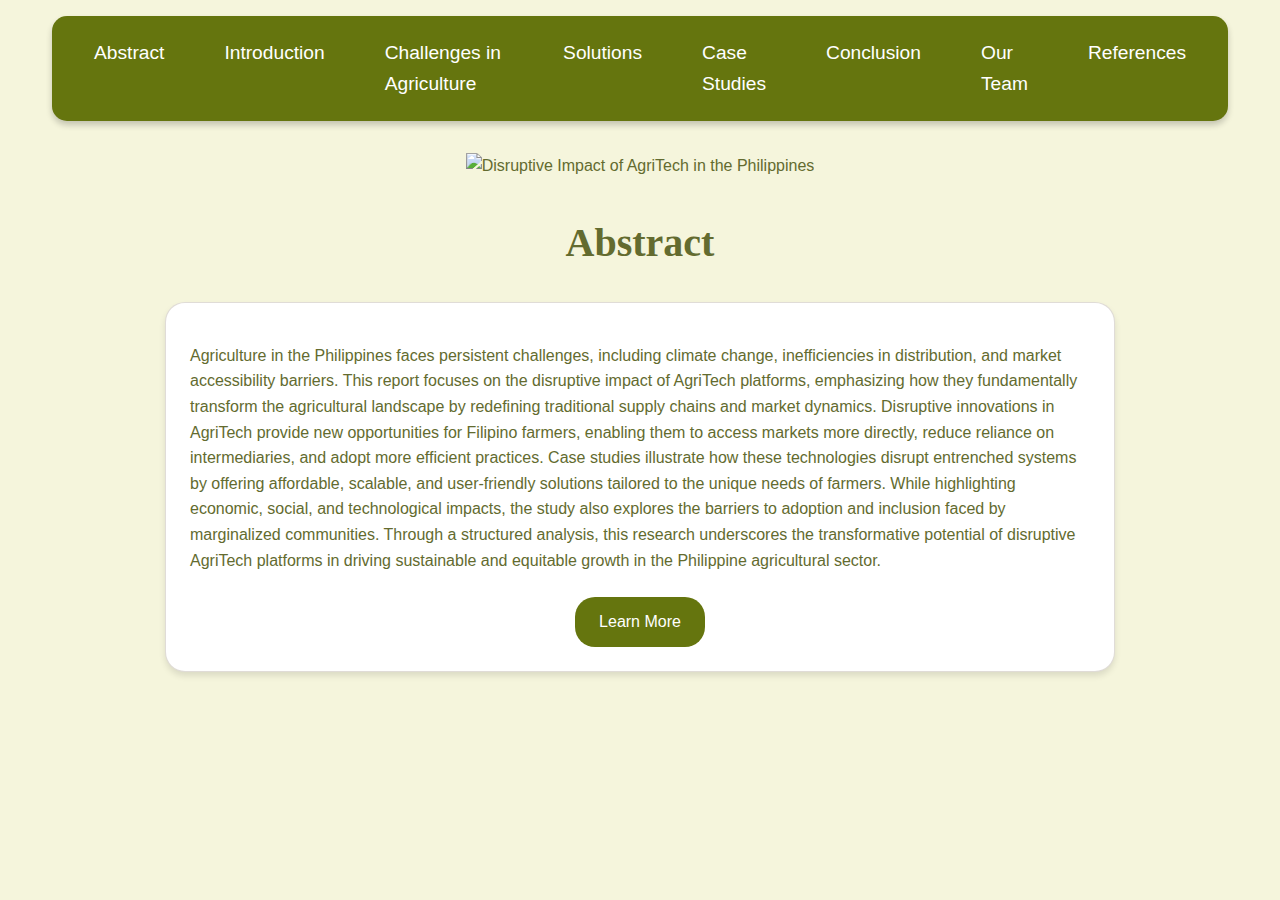
==== index.html @ 2ac2e77b "Update index.html" ====
<!DOCTYPE html>
<html lang="en">
<head>
    <meta charset="UTF-8">
    <meta name="viewport" content="width=device-width, initial-scale=1.0">
    <title>Disruptive Impact of Agritech in The Philippines</title>
    <link rel="stylesheet" href="css/styles.css">
</head>
<body>
    <nav>
        <a href="index.html">Abstract</a>
        <a href="about.html">Introduction</a>
        <a href="challenges.html">Challenges in Agriculture</a>
        <a href="solutions.html">Solutions</a>
        <a href="case-studies.html">Case Studies</a>
        <a href="conclusion.html">Conclusion</a>
        <a href="team.html">Our Team</a>
        <a href="references.html">References</a>
    </nav>
    <div class="hero-image">
        <img src="./images/Disruptive Impact of AgriTech In The Philippines 2.png" alt="Disruptive Impact of AgriTech in the Philippines">
    </div>
    <h1>Abstract</h1>
    <section>
        <p>
            Agriculture in the Philippines faces persistent challenges, including climate change, inefficiencies in distribution, and market accessibility barriers. This report focuses on the disruptive impact of AgriTech platforms, emphasizing how they fundamentally transform the agricultural landscape by redefining traditional supply chains and market dynamics. Disruptive innovations in AgriTech provide new opportunities for Filipino farmers, enabling them to access markets more directly, reduce reliance on intermediaries, and adopt more efficient practices. Case studies illustrate how these technologies disrupt entrenched systems by offering affordable, scalable, and user-friendly solutions tailored to the unique needs of farmers. While highlighting economic, social, and technological impacts, the study also explores the barriers to adoption and inclusion faced by marginalized communities. Through a structured analysis, this research underscores the transformative potential of disruptive AgriTech platforms in driving sustainable and equitable growth in the Philippine agricultural sector.
        </p>
        <div class="button-container">
            <a href="about.html" class="button">Learn More</a>
        </div>
    </section>
</body>
</html>
---- css/styles.css ----
/* Font Faces */
@font-face {
    font-family: 'True Sage';
    src: url('fonts/TrueSage-Regular.ttf') format('truetype');
}

@font-face {
    font-family: 'Caviar Dreams';
    src: url('fonts/CaviarDreams-Regular.ttf') format('truetype');
}

@font-face {
    font-family: 'Lorin';
    src: url('fonts/Lorin-Regular.otf') format('opentype');
}

/* Global Styles */
body {
    font-family: 'Lorin', Arial, sans-serif;
    background-color: #f5f5dc; /* Beige background */
    color: #636b2f; /* Dark olive text */
    margin: 0;
    padding: 0;
    line-height: 1.6;
}

h1 {
    text-align: center;
    font-family: 'True Sage', serif;
    color: #636b2f; /* Dark olive text */
    font-size: 2.5em;
    margin-top: 1.5rem;
}

h2 {
    text-align: center;
    font-family: 'True Sage', serif;
    color: #636b2f;
    margin-bottom: 1.5rem;
    font-size: 2em;
}

h3 {
    text-align: center;
    font-family: 'True Sage', serif;
    font-size: 1.5em;
}

/Justify/
p {
    text-align: justify; 
    line-height: 1.6;     
}

/* Navigation Bar */
nav {
    display: flex;
    justify-content: center;
    background-color: #65750e; /* olive green */
    padding: 0.75rem;
    border-radius: 15px;
    margin: 1rem auto;
    width: 90%;
    box-shadow: 0 4px 6px rgba(0, 0, 0, 0.2);
}

nav a {
    font-family: 'Caviar Dreams', Arial, sans-serif;
    color: white;
    text-decoration: none;
    margin: 0 15px;
    font-size: 1.2em;
    transition: color 0.3s ease, background-color 0.3s ease;
    padding: 10px 15px;
    border-radius: 12px;
}

nav a:hover {
    background-color: rgba(255, 255, 255, 0.2);
    color: #f5f5dc;
}

/* Section Styling */
section {
    background-color: white;
    border: 1px solid rgba(193, 185, 175, 0.5);
    border-radius: 20px;
    padding: 1.5rem;
    margin: 1rem auto;
    max-width: 900px;
    box-shadow: 0 4px 6px rgba(0, 0, 0, 0.1);
}

.button-container {
    text-align: center;
    margin-top: 1.5rem;
}

.button {
    font-family: 'Caviar Dreams', Arial, sans-serif;
    background-color: #65750e;
    color: white;
    border: none;
    padding: 0.75rem 1.5rem;
    border-radius: 20px;
    font-size: 1em;
    text-decoration: none;
    cursor: pointer;
    display: inline-block;
    transition: background-color 0.3s ease, transform 0.2s ease;
}

.button:hover {
    background-color: #464f14;
    transform: scale(1.05);
}

.hero-image {
    text-align: center;
    margin: 2rem 0; 
}

.hero-image img {
    max-width: 70%; 
    max-height: 70vh; 
    height: auto;   
    display: inline-block; 
}

 /* Regular Cards - Challenges Section) */ 
/* Updated Challenges Cards with 2x2 Layout */
.challenge-cards-container {
    display: grid;
    grid-template-columns: repeat(2, 1fr); /* Exactly 2 cards per row */
    gap: 1.5rem; /* Spacing between cards */
    margin: 1.5rem auto;
    padding: 1rem;
    box-sizing: border-box;
    max-width: 900px; /* Centralized layout */
}

.challenge-card {
    background-color: #636b2f; /* Olive green */
    color: #f5f5dc; /* Beige text */
    border-radius: 10px;
    padding: 1rem;
    text-align: center;
    box-shadow: 0 4px 6px rgba(0, 0, 0, 0.2);
    transition: transform 0.3s ease, box-shadow 0.3s ease, background-color 0.3s ease;
}

.challenge-card:hover {
    background-color: #6b8e23; /* Lighter olive on hover */
    transform: translateY(-5px);
    box-shadow: 0 6px 10px rgba(0, 0, 0, 0.3);
}

.challenge-card img {
    width: 200px;
    height: 200px;
    margin-bottom: 0.1rem;
}

.challenge-card h3 {
    font-family: 'True Sage', serif;
    font-size: 1.5rem;
    margin-bottom: 0.5rem;
}

.challenge-card p {
    font-family: 'Lorin', Arial, sans-serif;
    font-size: 1rem;
    line-height: 1.6;
}


/* Regular Cards - PIDS Findings) */
.cards-container, .precision-cards-container {
    display: grid;
    grid-template-columns: repeat(auto-fit, minmax(250px, 1fr)); /* Flexible layout */
    gap: 1.5rem;
    margin: 1.5rem auto;
    padding: 1rem;
    box-sizing: border-box;
}

.card, .precision-card {
    background-color: #636b2f; /* Olive green */
    color: #f5f5dc; /* Beige text */
    border-radius: 10px;
    padding: 1rem;
    text-align: center;
    box-shadow: 0 4px 6px rgba(0, 0, 0, 0.2);
    transition: transform 0.3s ease, box-shadow 0.3s ease, background-color 0.3s ease;
}

.card:hover, .precision-card:hover {
    background-color: #6b8e23; /* Lighter olive */
    transform: translateY(-5px);
    box-shadow: 0 6px 10px rgba(0, 0, 0, 0.3);
}

.card img, .precision-card img {
    width: 150px;
    height: 150px;
    margin-bottom: 0.1rem;
}

/* Regular Dropdown */
.dropdown-container {
    display: flex;
    flex-direction: column;
    gap: 1.5rem;
    margin: 1.5rem auto;
    max-width: 800px;
    padding: 1rem;
    box-sizing: border-box;
}

.dropdown-header {
    display: flex;
    justify-content: space-between;
    align-items: center;
    padding: 1rem;
    background-color: #f5f5dc; /* Beige */
    border: 1px solid rgba(193, 185, 175, 0.5);
    border-radius: 10px;
    font-family: 'Lorin', Arial, sans-serif;
    font-weight: bold;
    color: #636b2f;
    cursor: pointer;
    transition: background-color 0.3s ease, box-shadow 0.3s ease;
}

.dropdown-header:hover {
    background-color: rgba(193, 185, 175, 0.2);
    box-shadow: 0 6px 10px rgba(0, 0, 0, 0.3);
}

.dropdown-header span.arrow {
    font-size: 1.2rem;
    color: #636b2f;
}

.dropdown-content {
    display: none;
    padding: 1rem;
    margin-top: 0.5rem;
    background-color: white;
    border-top: 1px solid rgba(193, 185, 175, 0.3);
}

.dropdown-header.active + .dropdown-content {
    display: block;
}

/* Dropdown-Cards */
.case-study-dropdown, .startup-dropdown {
    background-color: #636b2f; /* Olive green */
    color: #f5f5dc; /* Beige text */
    padding: 1.5rem;
    border-radius: 10px;
    margin-bottom: 1.5rem;
    cursor: pointer;
    box-shadow: 0 4px 6px rgba(0, 0, 0, 0.2);
    transition: transform 0.3s ease, background-color 0.3s ease;
}

.case-study-dropdown:hover, .startup-dropdown:hover {
    background-color: #6b8e23;
    transform: translateY(-5px);
}

.case-study-header, .startup-dropdown .dropdown-header {
    display: flex;
    justify-content: space-between;
    align-items: center;
    font-family: 'Lorin', Arial, sans-serif;
    font-weight: bold;
    padding: 1rem;
    background-color: #f5f5dc; /* Beige */
    color: #636b2f; /* Olive */
    border: 1px solid rgba(193, 185, 175, 0.5);
    border-radius: 10px;
    cursor: pointer;
}

.case-study-content, .startup-content {
    display: none;
    padding: 1rem;
    margin-top: 1rem;
    background-color: white;
    color: #636b2f; /* Olive */
    border: 1px solid rgba(193, 185, 175, 0.5);
    border-radius: 10px;
    box-shadow: 0 4px 6px rgba(0, 0, 0, 0.1);
}

.case-study-dropdown.active .case-study-content,
.startup-dropdown.active .startup-content {
    display: block;
}

/* Team Section Styling */
.team-container {
    display: grid;
    grid-template-columns: repeat(auto-fit, minmax(250px, 1fr)); /* Adjust to 3 per row */
    gap: 2rem;
    margin: 2rem auto;
    max-width: 1200px;
    padding: 1rem;
}

.team-card {
    position: relative;
    background-color: #636b2f; /* Dark olive green */
    border-radius: 20px;
    text-align: center;
    padding: 2rem 1rem;
    box-shadow: 0 4px 6px rgba(0, 0, 0, 0.2);
    transition: transform 0.3s ease, background-color 0.3s ease;
    overflow: hidden;
}

.team-card:hover {
    background-color: #65750e;
    transform: translateY(-5px);
    box-shadow: 0 6px 10px rgba(0, 0, 0, 0.3);
}

.team-image {
    position: absolute;
    top: -40px;
    left: 50%;
    transform: translateX(-50%);
    width: 80px; 
    height: 80px;
    background-color: white; 
    border-radius: 50%; 
    overflow: hidden;
    border: 4px solid #4a5a28; 
    box-shadow: 0 4px 6px rgba(0, 0, 0, 0.2);
}

.team-image img {
    width: 100%;
    height: 100%;
    object-fit: cover; 
}

.team-details {
    margin-top: 50px; 
    color: #f5f5dc; /* Beige text */
    font-family: 'Caviar Dreams', Arial, sans-serif;
}

.team-details h3 {
    font-size: 1.2rem;
    margin-bottom: 0.5rem;
}

.team-details p {
    font-size: 1rem;
    margin: 0;
    font-weight: 300;
}


/* Footer */
footer {
    background-color: #636b2f;
    color: white;
    text-align: center;
    padding: 1rem;
    border-radius: 10px;
    margin: 1rem auto;
    width: 90%;
    font-family: 'Caviar Dreams', Arial, sans-serif;
    font-size: 0.9em;
}

/* Banner Container */
.banner {
    width: 100%;
    height: 100%;
    background-image: url('../images/banner-introduction.jpg'); 
    background-size: cover;
    background-position: center;
    background-repeat: no-repeat;
    position: relative;
    display: flex;
    justify-content: center;
    align-items: center;
    overflow: hidden; 
}

.content {
    position: relative;
    z-index: 2; 
    text-align: center;
    color: #fff;
}

.content h1 {
    font-size: 70px;
    font-weight: bold;
    line-height: 1.2;
    margin: 0;
    padding: 0 20px;
}

.glow {
    position: absolute;
    width: 40px;
    height: 40px;
    border-radius: 50%;
    background: radial-gradient(circle, rgba(173, 255, 47, 0.8), rgba(173, 255, 47, 0.1));
    pointer-events: none; 
    z-index: 3;
    transform: translate(-50%, -50%);
    transition: transform 0.05s ease, background 0.2s ease-in-out;
    will-change: transform;
}


.imgmain {
    display: block;
    margin: 0 auto;
    max-width: 100%; 
    max-height: 200px; 
    object-fit: contain;
}
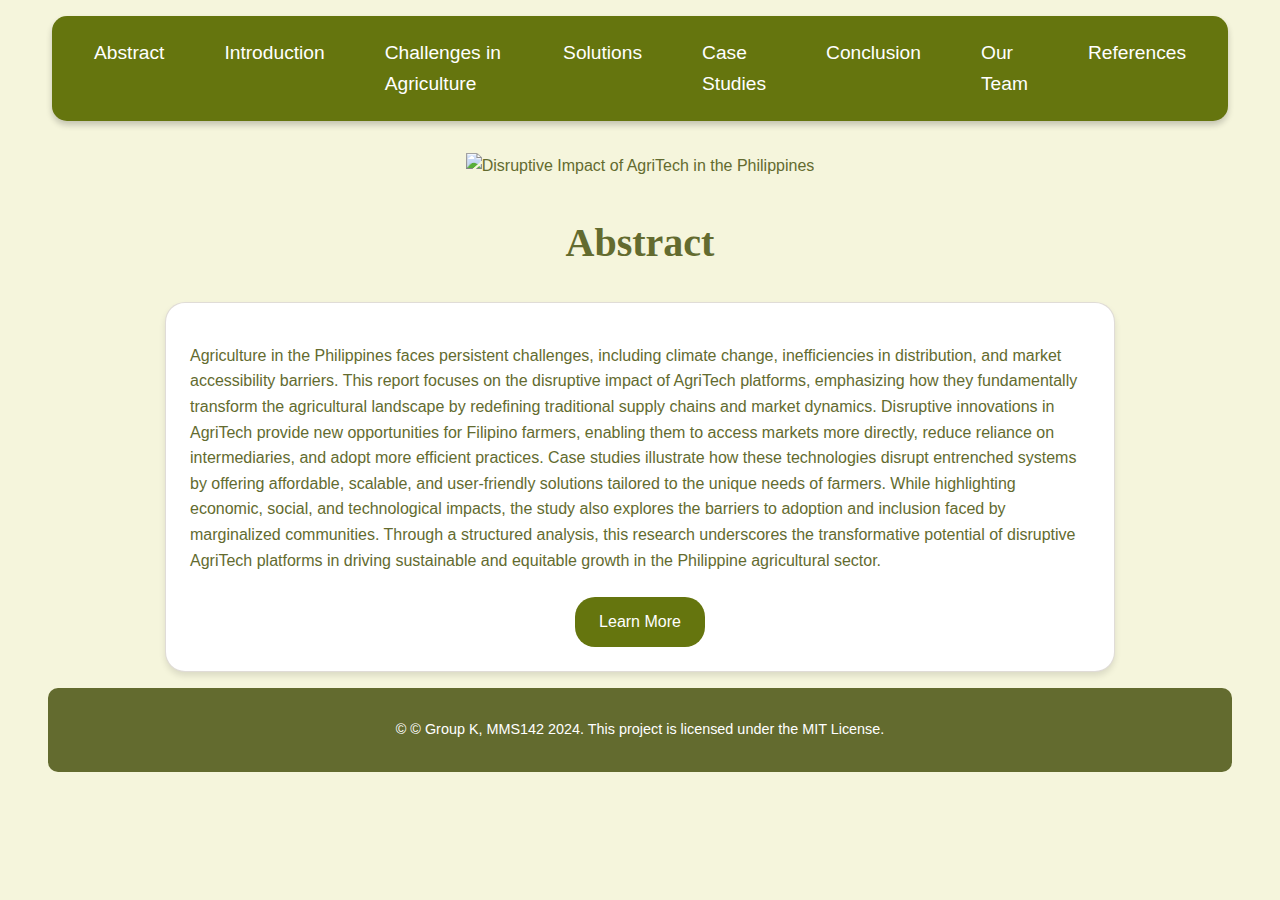
==== commit 58528103: "Merge pull request #56 from MMS-142-Group-K-2024/navbar/added-references-2" ====
--- a/index.html
+++ b/index.html
@@ -29,6 +29,9 @@
             <a href="about.html" class="button">Learn More</a>
         </div>
     </section>
+    <footer>
+        <p>&copy; © Group K, MMS142 2024. This project is licensed under the MIT License.</p>
+    </footer>
 </body>
 </html>
 
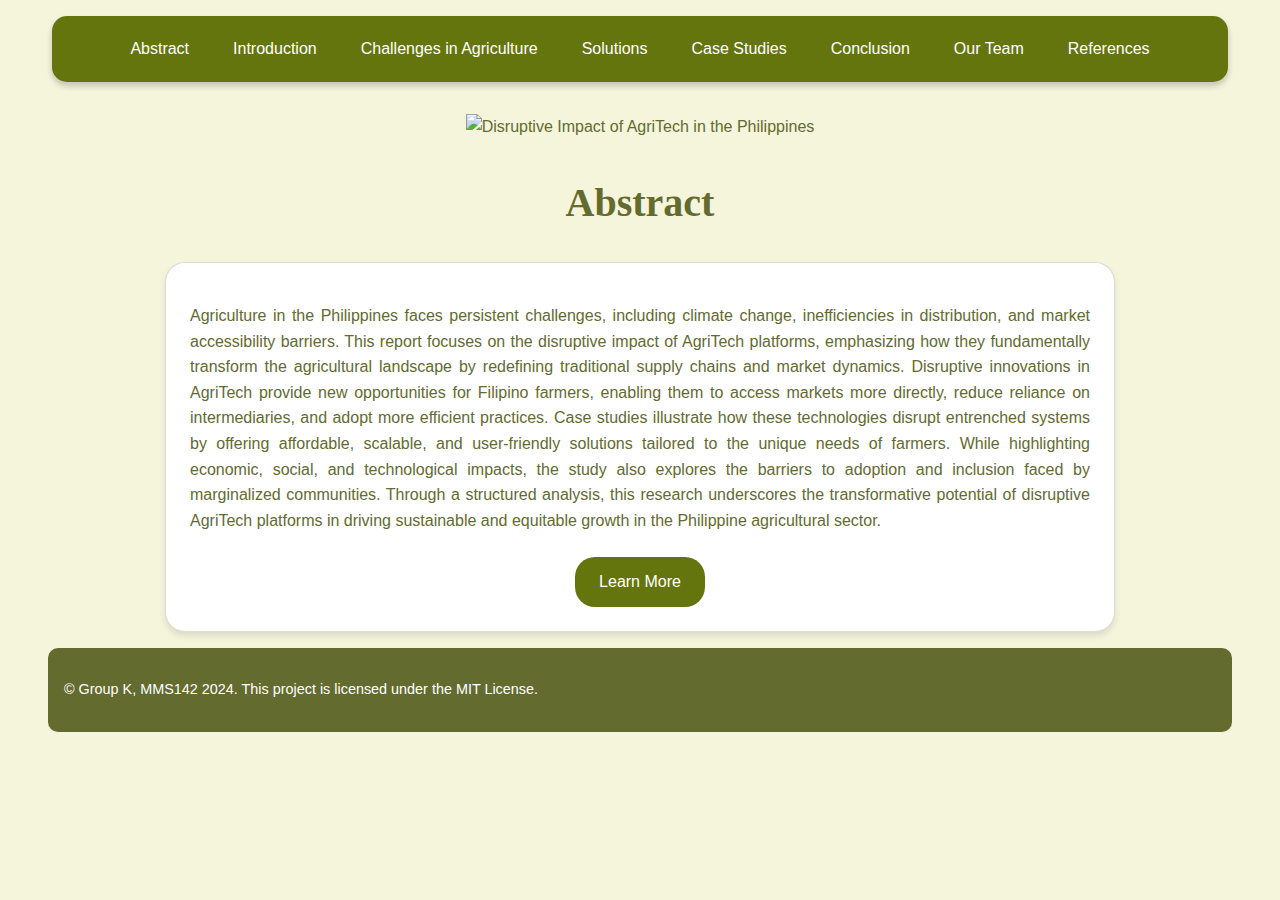
==== commit 411a1cd1: "Update index.html" ====
--- a/index.html
+++ b/index.html
@@ -30,7 +30,7 @@
         </div>
     </section>
     <footer>
-        <p>&copy; © Group K, MMS142 2024. This project is licensed under the MIT License.</p>
+        <p>&copy; Group K, MMS142 2024. This project is licensed under the MIT License.</p>
     </footer>
 </body>
 </html>
--- a/css/styles.css
+++ b/css/styles.css
@@ -46,7 +46,6 @@
     font-size: 1.5em;
 }
 
-/Justify/
 p {
     text-align: justify; 
     line-height: 1.6;     
@@ -55,29 +54,44 @@
 /* Navigation Bar */
 nav {
     display: flex;
+    flex-wrap: wrap;
     justify-content: center;
-    background-color: #65750e; /* olive green */
+    background-color: #65750e; /* Olive green */
     padding: 0.75rem;
     border-radius: 15px;
     margin: 1rem auto;
     width: 90%;
-    box-shadow: 0 4px 6px rgba(0, 0, 0, 0.2);
+    max-width: 1200px; 
+    box-shadow: 0 4px 6px rgba(0, 0, 0, 0.2);
+    overflow-x: auto;
 }
 
 nav a {
     font-family: 'Caviar Dreams', Arial, sans-serif;
     color: white;
     text-decoration: none;
-    margin: 0 15px;
-    font-size: 1.2em;
+    margin: 0 10px;
+    font-size: 1em;
     transition: color 0.3s ease, background-color 0.3s ease;
-    padding: 10px 15px;
+    padding: 8px 12px; 
     border-radius: 12px;
+    white-space: nowrap; 
 }
 
 nav a:hover {
     background-color: rgba(255, 255, 255, 0.2);
     color: #f5f5dc;
+}
+
+@media (max-width: 600px) {
+    nav {
+        flex-wrap: wrap;
+    }
+
+    nav a {
+        margin: 5px; 
+        font-size: 0.9em;
+    }
 }
 
 /* Section Styling */
@@ -156,9 +170,8 @@
 }
 
 .challenge-card img {
-    width: 200px;
-    height: 200px;
-    margin-bottom: 0.1rem;
+    width: 250px;
+    height: 250px;
 }
 
 .challenge-card h3 {
@@ -373,7 +386,7 @@
     text-align: center;
     padding: 1rem;
     border-radius: 10px;
-    margin: 1rem auto;
+    margin: 1rem auto 0 auto;
     width: 90%;
     font-family: 'Caviar Dreams', Arial, sans-serif;
     font-size: 0.9em;
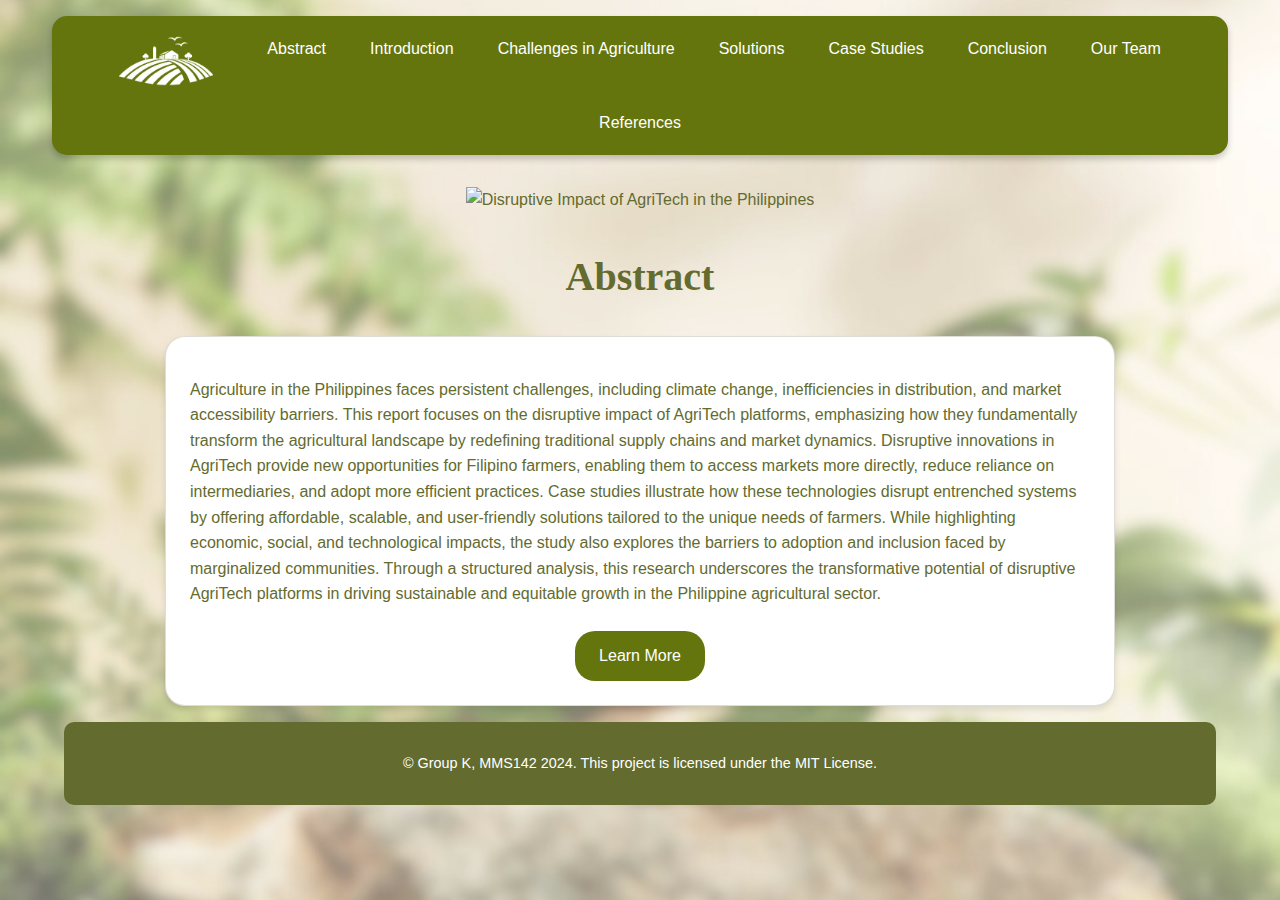
==== commit f042bd06: "Merge pull request #69 from MMS-142-Group-K-2024/DianneNituma_Logo" ====
--- a/index.html
+++ b/index.html
@@ -8,6 +8,9 @@
 </head>
 <body>
     <nav>
+    <a href="index.html">
+    <img src="images/GroupLogo.png" alt="Group Logo" class="nav-logo">
+    </a>
         <a href="index.html">Abstract</a>
         <a href="about.html">Introduction</a>
         <a href="challenges.html">Challenges in Agriculture</a>
--- a/css/styles.css
+++ b/css/styles.css
@@ -14,14 +14,16 @@
     src: url('fonts/Lorin-Regular.otf') format('opentype');
 }
 
-/* Global Styles */
 body {
     font-family: 'Lorin', Arial, sans-serif;
-    background-color: #f5f5dc; /* Beige background */
     color: #636b2f; /* Dark olive text */
     margin: 0;
     padding: 0;
     line-height: 1.6;
+    background-image: url('../images/bg body 2 edit.jpg');
+    background-size: cover; 
+    background-repeat: no-repeat; 
+    background-position: center;
 }
 
 h1 {
@@ -44,11 +46,6 @@
     text-align: center;
     font-family: 'True Sage', serif;
     font-size: 1.5em;
-}
-
-p {
-    text-align: justify; 
-    line-height: 1.6;     
 }
 
 /* Navigation Bar */
@@ -83,6 +80,15 @@
     color: #f5f5dc;
 }
 
+.nav-logo {
+    height: 50px; /* Adjust the height to fit the navigation bar */
+    width: auto; /* Automatically scale the width to maintain aspect ratio */
+    margin-right: 10px; /* Space between logo and links */
+    border-radius: 15%; /* Optional: Adds slight rounding for aesthetic appeal */
+    object-fit: contain; /* Ensures the logo fits without distortion */
+    max-height: 70px; /* Prevent the logo from exceeding a certain height */
+}
+
 @media (max-width: 600px) {
     nav {
         flex-wrap: wrap;
@@ -104,6 +110,7 @@
     max-width: 900px;
     box-shadow: 0 4px 6px rgba(0, 0, 0, 0.1);
 }
+
 
 .button-container {
     text-align: center;
@@ -182,8 +189,9 @@
 
 .challenge-card p {
     font-family: 'Lorin', Arial, sans-serif;
-    font-size: 1rem;
+    font-size: 0.7rem;
     line-height: 1.6;
+    text-align: center;
 }
 
 
@@ -200,6 +208,7 @@
 .card, .precision-card {
     background-color: #636b2f; /* Olive green */
     color: #f5f5dc; /* Beige text */
+    text-align: center;
     border-radius: 10px;
     padding: 1rem;
     text-align: center;
@@ -381,15 +390,24 @@
 
 /* Footer */
 footer {
+    display: block;
     background-color: #636b2f;
     color: white;
     text-align: center;
     padding: 1rem;
     border-radius: 10px;
-    margin: 1rem auto 0 auto;
+    margin: 1rem auto 0 auto; /* Centers the footer itself */
     width: 90%;
+    max-width: 1200px; 
     font-family: 'Caviar Dreams', Arial, sans-serif;
     font-size: 0.9em;
+    box-sizing: border-box; 
+}
+
+footer::after {
+    content: "";
+    display: table;
+    clear: both; 
 }
 
 /* Banner Container */
